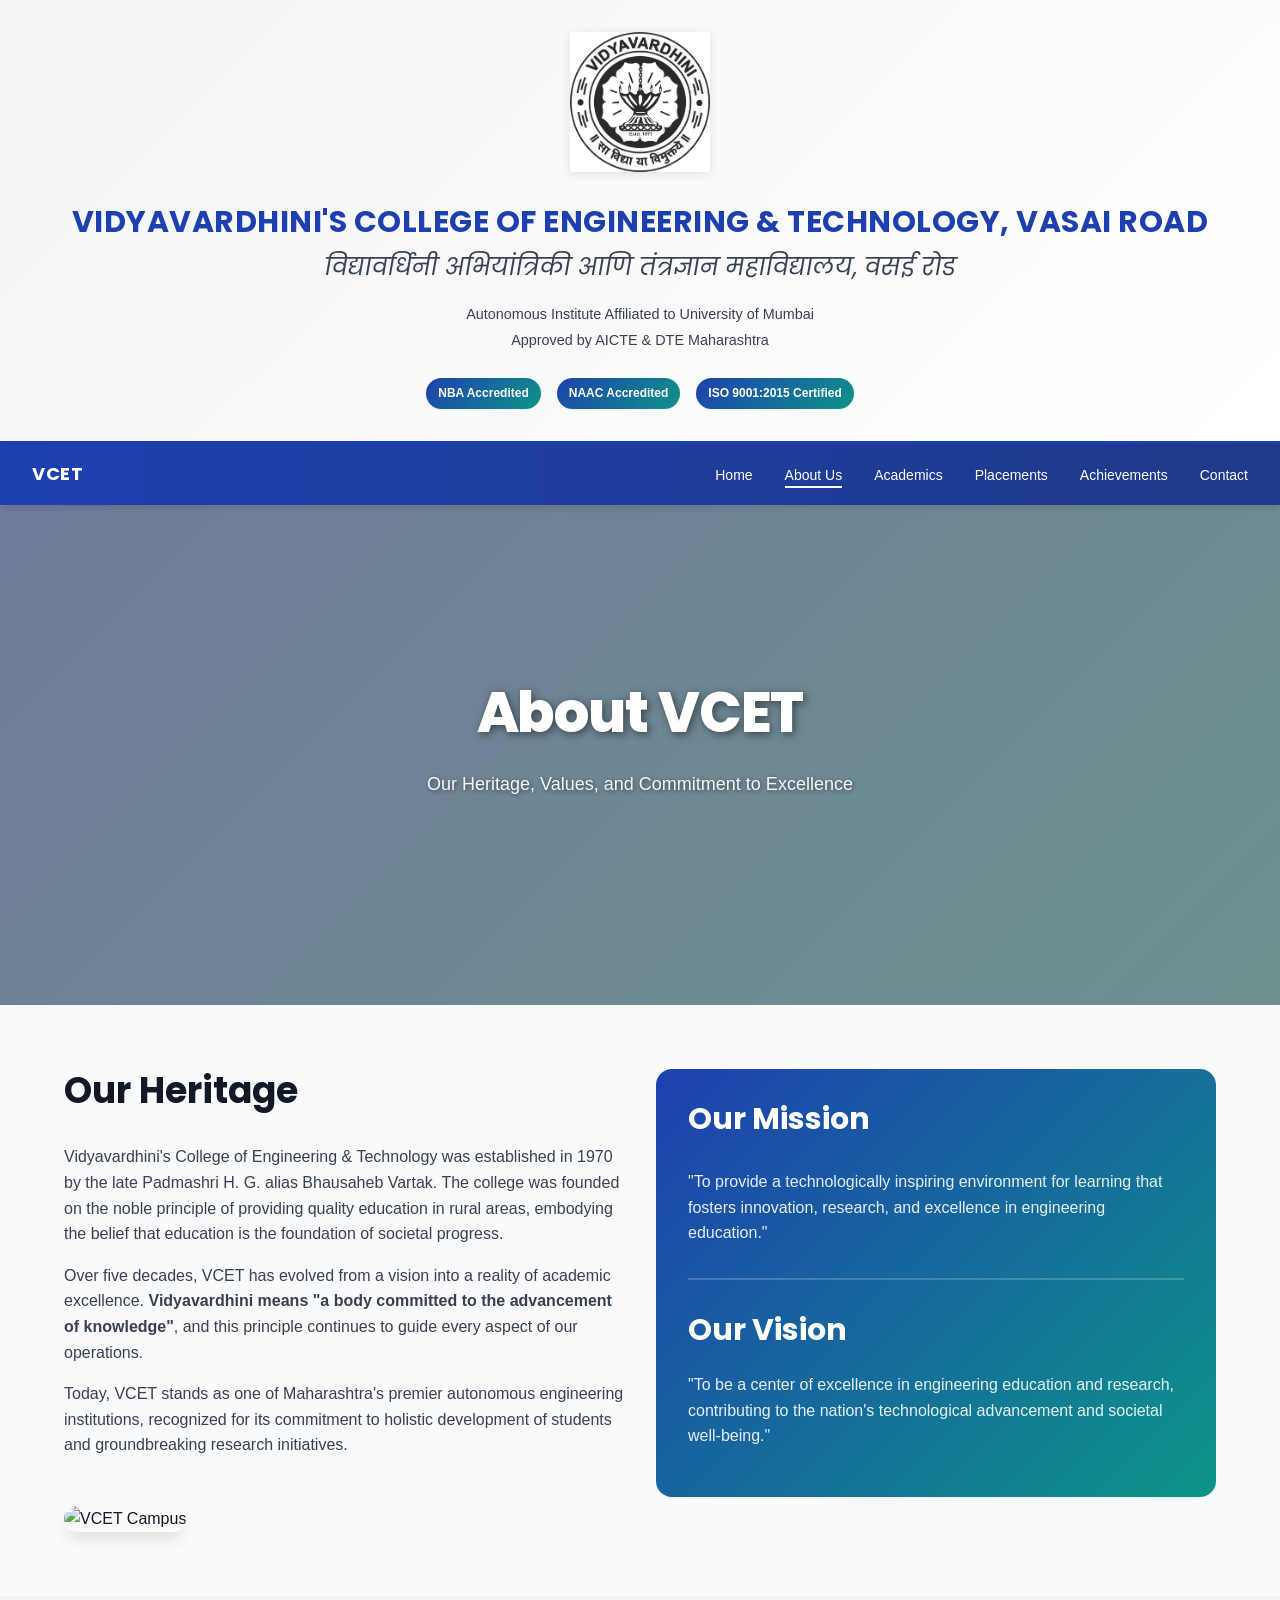
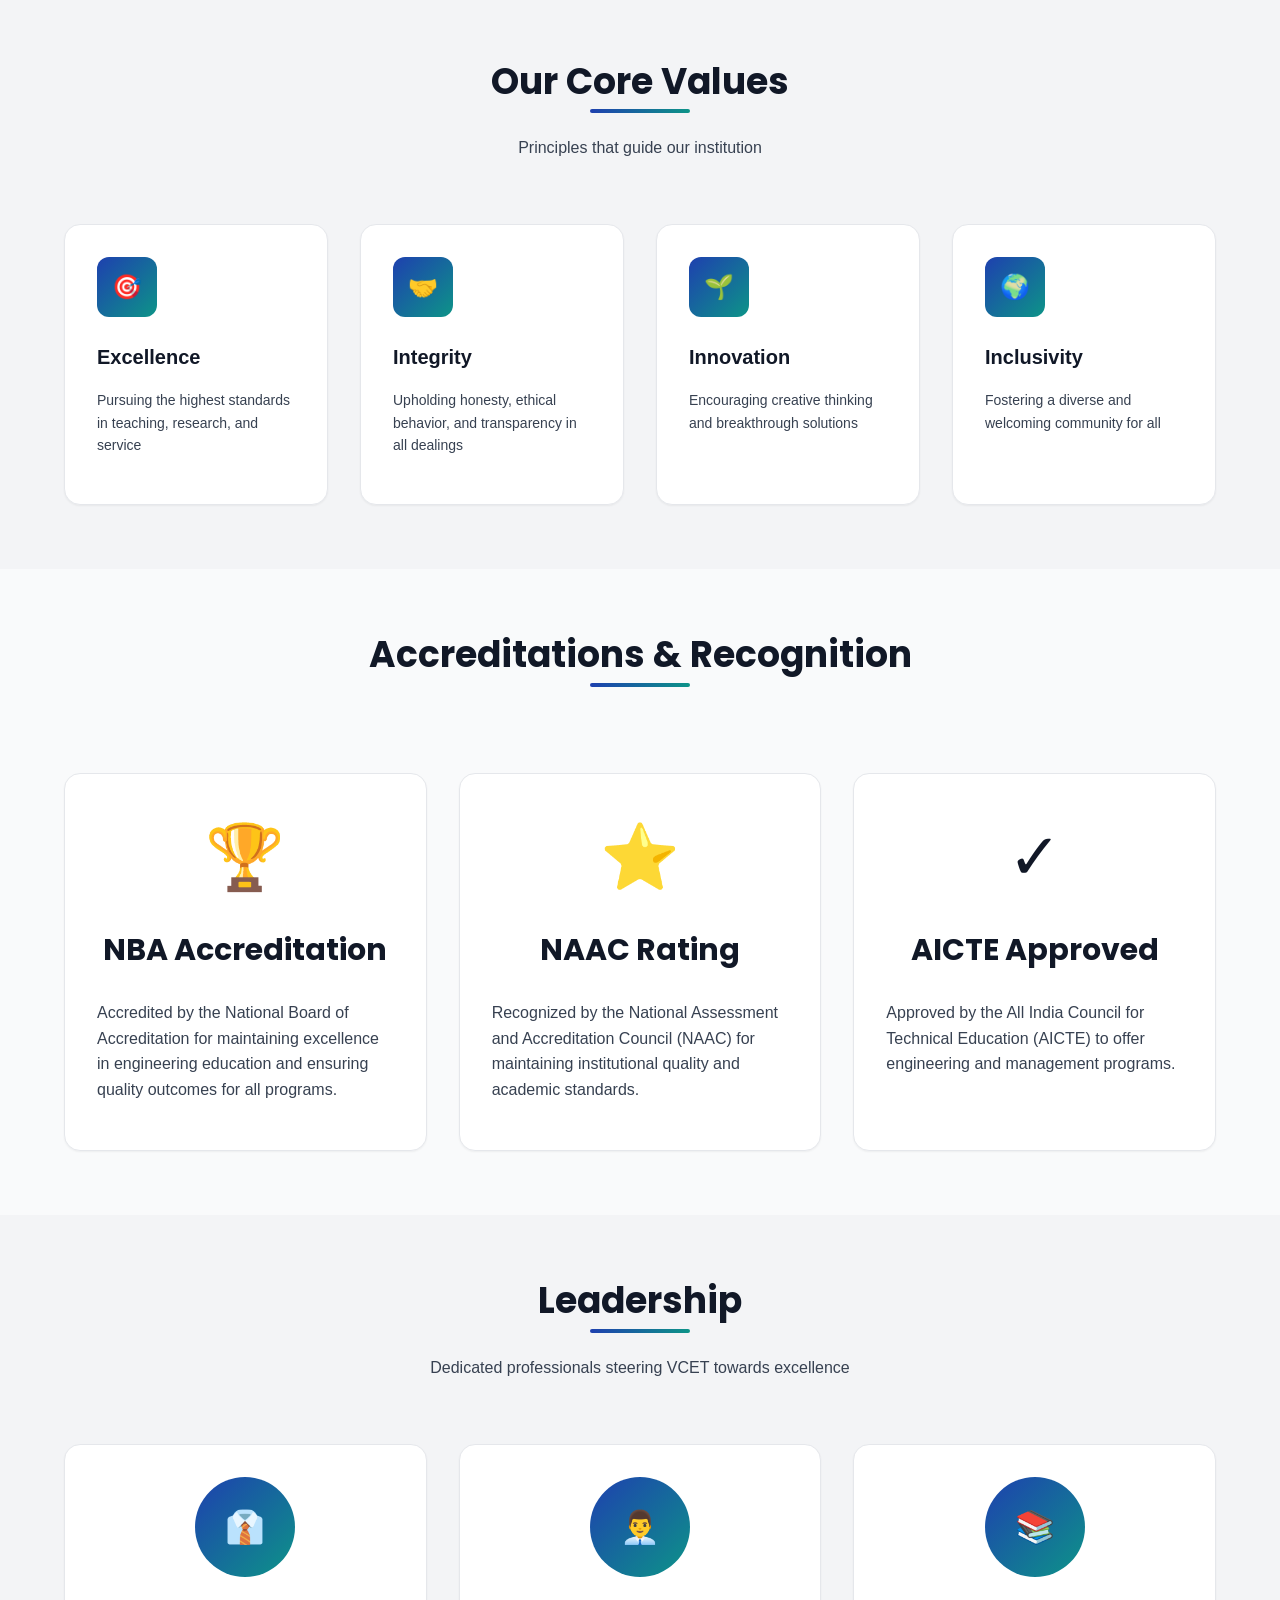
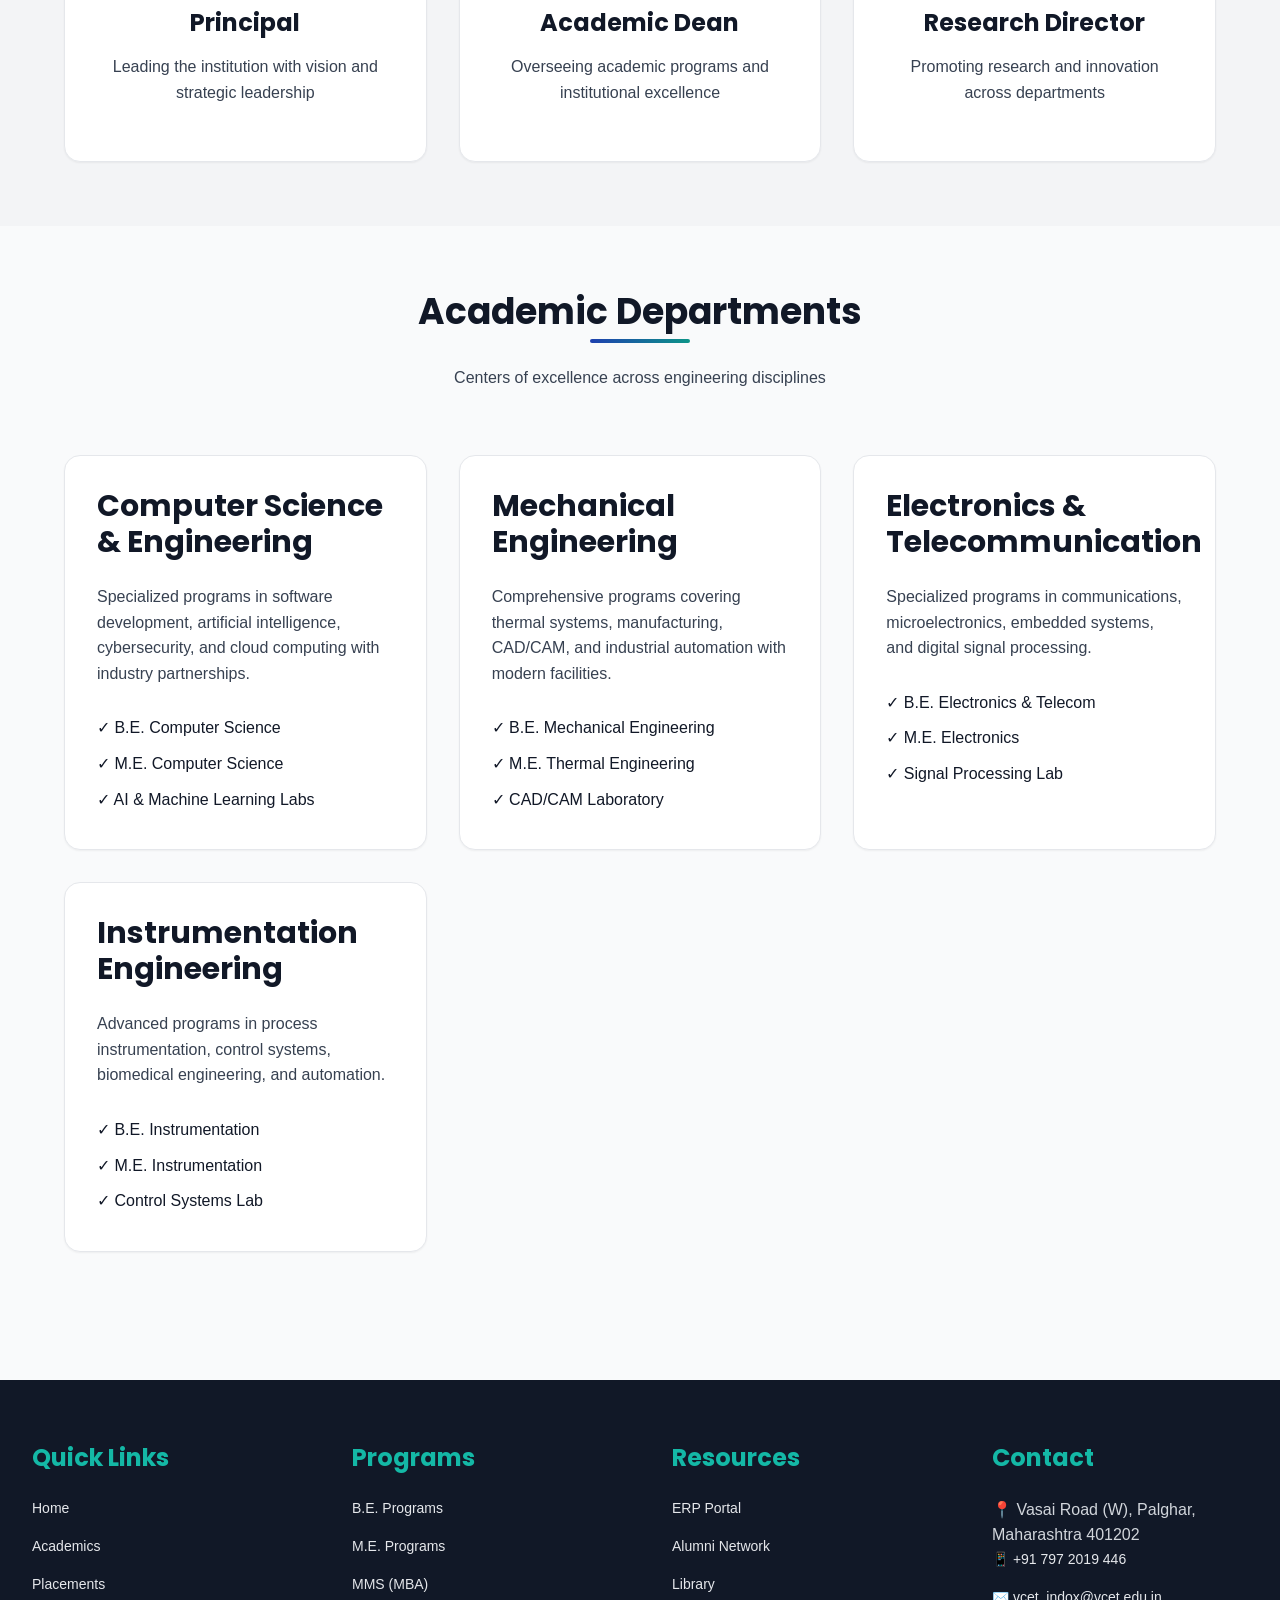
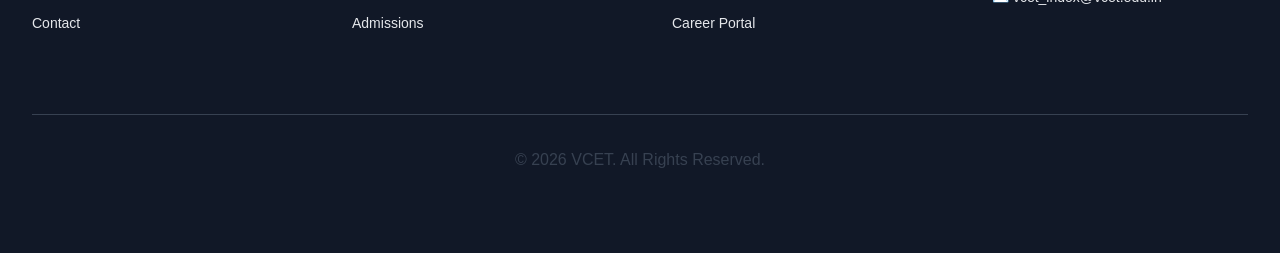
==== pages/about.html @ 7a89dedc "Home page" ====
<!DOCTYPE html>
<html lang="en">
<head>
  <meta charset="UTF-8">
  <meta name="viewport" content="width=device-width, initial-scale=1.0">
  <title>About VCET - History & Vision</title>
  <link rel="stylesheet" href="../assets/css/style.css">
  <link rel="preconnect" href="https://fonts.googleapis.com">
  <link rel="preconnect" href="https://fonts.gstatic.com" crossorigin>
  <link href="https://fonts.googleapis.com/css2?family=Poppins:wght@400;500;600;700&display=swap" rel="stylesheet">
</head>
<body>

  <!-- STATIC HEADER -->
  <header class="static-header">
    <div class="header-content">
      <div class="header-logo">
        <img src="../assets/images/vcet logo.png" alt="VCET Logo">
      </div>
      <div class="header-info">
        <h1>VIDYAVARDHINI'S COLLEGE OF ENGINEERING & TECHNOLOGY, VASAI ROAD</h1>
        <p class="subtitle">विद्यावर्धिनी अभियांत्रिकी आणि तंत्रज्ञान महाविद्यालय, वसई रोड</p>
        <div class="details">
          <p style="margin: 0; font-size: 0.9rem;">Autonomous Institute Affiliated to University of Mumbai</p>
          <p style="margin: 0; font-size: 0.9rem;">Approved by AICTE & DTE Maharashtra</p>
        </div>
        <div class="header-badges">
          <div class="badge">NBA Accredited</div>
          <div class="badge">NAAC Accredited</div>
          <div class="badge">ISO 9001:2015 Certified</div>
        </div>
      </div>
    </div>
  </header>

  <!-- NAVIGATION -->
  <nav>
    <div class="navbar">
      <div class="nav-brand">
        <a href="../index.html"><span>VCET</span></a>
      </div>
      <ul class="nav-menu">
        <li><a href="../index.html" class="nav-link">Home</a></li>
        <li><a href="about.html" class="nav-link active">About Us</a></li>
        <li><a href="academics.html" class="nav-link">Academics</a></li>
        <li><a href="placements.html" class="nav-link">Placements</a></li>
        <li><a href="../index.html#achievements" class="nav-link">Achievements</a></li>
        <li><a href="contact.html" class="nav-link">Contact</a></li>
      </ul>
      <button class="nav-toggle">☰</button>
    </div>
  </nav>

  <!-- HERO SECTION -->
  <section class="hero">
    <div class="hero-content">
      <h1>About VCET</h1>
      <p>Our Heritage, Values, and Commitment to Excellence</p>
    </div>
  </section>

  <!-- MAIN CONTENT -->
  <section id="about">
    <div class="container">
      <div class="grid grid-2">
        <div>
          <h2>Our Heritage</h2>
          <p>Vidyavardhini's College of Engineering & Technology was established in 1970 by the late Padmashri H. G. alias Bhausaheb Vartak. The college was founded on the noble principle of providing quality education in rural areas, embodying the belief that education is the foundation of societal progress.</p>
          <p>Over five decades, VCET has evolved from a vision into a reality of academic excellence. <strong>Vidyavardhini means "a body committed to the advancement of knowledge"</strong>, and this principle continues to guide every aspect of our operations.</p>
          <p>Today, VCET stands as one of Maharashtra's premier autonomous engineering institutions, recognized for its commitment to holistic development of students and groundbreaking research initiatives.</p>
          <img src="../assets/images/vcet image.png" alt="VCET Campus" style="width: 100%; border-radius: var(--radius-xl); margin-top: var(--spacing-lg); box-shadow: var(--shadow-lg);">
        </div>
        <div>
          <div class="card" style="background: linear-gradient(135deg, var(--primary) 0%, var(--secondary) 100%); color: white; border: none;">
            <h3 style="color: white; margin-bottom: var(--spacing-lg);">Our Mission</h3>
            <p style="color: rgba(255,255,255,0.9); margin-bottom: var(--spacing-lg);">"To provide a technologically inspiring environment for learning that fosters innovation, research, and excellence in engineering education."</p>
            <hr style="border: 1px solid rgba(255,255,255,0.2); margin: var(--spacing-lg) 0;">
            <h3 style="color: white; margin-top: var(--spacing-lg); margin-bottom: var(--spacing-md);">Our Vision</h3>
            <p style="color: rgba(255,255,255,0.9);">"To be a center of excellence in engineering education and research, contributing to the nation's technological advancement and societal well-being."</p>
          </div>
        </div>
      </div>
    </div>
  </section>

  <!-- VALUES SECTION -->
  <section style="background: var(--neutral-100);">
    <div class="container">
      <div class="section-title">
        <h2>Our Core Values</h2>
        <p>Principles that guide our institution</p>
      </div>
      <div class="grid grid-4">
        <div class="card">
          <div class="card-icon">🎯</div>
          <div class="card-title">Excellence</div>
          <p class="card-text">Pursuing the highest standards in teaching, research, and service</p>
        </div>
        <div class="card">
          <div class="card-icon">🤝</div>
          <div class="card-title">Integrity</div>
          <p class="card-text">Upholding honesty, ethical behavior, and transparency in all dealings</p>
        </div>
        <div class="card">
          <div class="card-icon">🌱</div>
          <div class="card-title">Innovation</div>
          <p class="card-text">Encouraging creative thinking and breakthrough solutions</p>
        </div>
        <div class="card">
          <div class="card-icon">🌍</div>
          <div class="card-title">Inclusivity</div>
          <p class="card-text">Fostering a diverse and welcoming community for all</p>
        </div>
      </div>
    </div>
  </section>

  <!-- ACCREDITATIONS -->
  <section>
    <div class="container">
      <div class="section-title">
        <h2>Accreditations & Recognition</h2>
      </div>
      <div class="grid grid-3">
        <div class="card">
          <div style="text-align: center; margin-bottom: var(--spacing-lg);">
            <div style="font-size: 4rem; margin-bottom: var(--spacing-md);">🏆</div>
            <h3>NBA Accreditation</h3>
          </div>
          <p>Accredited by the National Board of Accreditation for maintaining excellence in engineering education and ensuring quality outcomes for all programs.</p>
        </div>
        <div class="card">
          <div style="text-align: center; margin-bottom: var(--spacing-lg);">
            <div style="font-size: 4rem; margin-bottom: var(--spacing-md);">⭐</div>
            <h3>NAAC Rating</h3>
          </div>
          <p>Recognized by the National Assessment and Accreditation Council (NAAC) for maintaining institutional quality and academic standards.</p>
        </div>
        <div class="card">
          <div style="text-align: center; margin-bottom: var(--spacing-lg);">
            <div style="font-size: 4rem; margin-bottom: var(--spacing-md);">✓</div>
            <h3>AICTE Approved</h3>
          </div>
          <p>Approved by the All India Council for Technical Education (AICTE) to offer engineering and management programs.</p>
        </div>
      </div>
    </div>
  </section>

  <!-- ADMINISTRATIONS -->
  <section style="background: var(--neutral-100);">
    <div class="container">
      <div class="section-title">
        <h2>Leadership</h2>
        <p>Dedicated professionals steering VCET towards excellence</p>
      </div>
      <div class="grid grid-3">
        <div class="card" style="text-align: center;">
          <div style="width: 100px; height: 100px; background: linear-gradient(135deg, var(--primary), var(--secondary)); border-radius: 50%; margin: 0 auto var(--spacing-lg); display: flex; align-items: center; justify-content: center; color: white; font-size: 2rem;">👔</div>
          <h4>Principal</h4>
          <p style="margin-bottom: var(--spacing-md);">Leading the institution with vision and strategic leadership</p>
        </div>
        <div class="card" style="text-align: center;">
          <div style="width: 100px; height: 100px; background: linear-gradient(135deg, var(--primary), var(--secondary)); border-radius: 50%; margin: 0 auto var(--spacing-lg); display: flex; align-items: center; justify-content: center; color: white; font-size: 2rem;">👨‍💼</div>
          <h4>Academic Dean</h4>
          <p style="margin-bottom: var(--spacing-md);">Overseeing academic programs and institutional excellence</p>
        </div>
        <div class="card" style="text-align: center;">
          <div style="width: 100px; height: 100px; background: linear-gradient(135deg, var(--primary), var(--secondary)); border-radius: 50%; margin: 0 auto var(--spacing-lg); display: flex; align-items: center; justify-content: center; color: white; font-size: 2rem;">📚</div>
          <h4>Research Director</h4>
          <p style="margin-bottom: var(--spacing-md);">Promoting research and innovation across departments</p>
        </div>
      </div>
    </div>
  </section>

  <!-- DEPARTMENTS -->
  <section>
    <div class="container">
      <div class="section-title">
        <h2>Academic Departments</h2>
        <p>Centers of excellence across engineering disciplines</p>
      </div>
      <div class="grid grid-2">
        <div class="card">
          <h3>Computer Science & Engineering</h3>
          <p style="margin-bottom: var(--spacing-md);">Specialized programs in software development, artificial intelligence, cybersecurity, and cloud computing with industry partnerships.</p>
          <ul style="list-style: none; padding-left: 0;">
            <li style="padding: 5px 0;">✓ B.E. Computer Science</li>
            <li style="padding: 5px 0;">✓ M.E. Computer Science</li>
            <li style="padding: 5px 0;">✓ AI & Machine Learning Labs</li>
          </ul>
        </div>
        <div class="card">
          <h3>Mechanical Engineering</h3>
          <p style="margin-bottom: var(--spacing-md);">Comprehensive programs covering thermal systems, manufacturing, CAD/CAM, and industrial automation with modern facilities.</p>
          <ul style="list-style: none; padding-left: 0;">
            <li style="padding: 5px 0;">✓ B.E. Mechanical Engineering</li>
            <li style="padding: 5px 0;">✓ M.E. Thermal Engineering</li>
            <li style="padding: 5px 0;">✓ CAD/CAM Laboratory</li>
          </ul>
        </div>
        <div class="card">
          <h3>Electronics & Telecommunication</h3>
          <p style="margin-bottom: var(--spacing-md);">Specialized programs in communications, microelectronics, embedded systems, and digital signal processing.</p>
          <ul style="list-style: none; padding-left: 0;">
            <li style="padding: 5px 0;">✓ B.E. Electronics & Telecom</li>
            <li style="padding: 5px 0;">✓ M.E. Electronics</li>
            <li style="padding: 5px 0;">✓ Signal Processing Lab</li>
          </ul>
        </div>
        <div class="card">
          <h3>Instrumentation Engineering</h3>
          <p style="margin-bottom: var(--spacing-md);">Advanced programs in process instrumentation, control systems, biomedical engineering, and automation.</p>
          <ul style="list-style: none; padding-left: 0;">
            <li style="padding: 5px 0;">✓ B.E. Instrumentation</li>
            <li style="padding: 5px 0;">✓ M.E. Instrumentation</li>
            <li style="padding: 5px 0;">✓ Control Systems Lab</li>
          </ul>
        </div>
      </div>
    </div>
  </section>

  <!-- FOOTER -->
  <footer>
    <div class="footer-content">
      <div class="footer-section">
        <h4>Quick Links</h4>
        <ul>
          <li><a href="../index.html">Home</a></li>
          <li><a href="academics.html">Academics</a></li>
          <li><a href="placements.html">Placements</a></li>
          <li><a href="contact.html">Contact</a></li>
        </ul>
      </div>
      <div class="footer-section">
        <h4>Programs</h4>
        <ul>
          <li><a href="#">B.E. Programs</a></li>
          <li><a href="#">M.E. Programs</a></li>
          <li><a href="#">MMS (MBA)</a></li>
          <li><a href="#">Admissions</a></li>
        </ul>
      </div>
      <div class="footer-section">
        <h4>Resources</h4>
        <ul>
          <li><a href="#">ERP Portal</a></li>
          <li><a href="#">Alumni Network</a></li>
          <li><a href="#">Library</a></li>
          <li><a href="#">Career Portal</a></li>
        </ul>
      </div>
      <div class="footer-section">
        <h4>Contact</h4>
        <ul>
          <li style="color: var(--neutral-300);">📍 Vasai Road (W), Palghar, Maharashtra 401202</li>
          <li><a href="tel:+917972019446">📱 +91 797 2019 446</a></li>
          <li><a href="mailto:vcet_indox@vcet.edu.in">✉️ vcet_indox@vcet.edu.in</a></li>
        </ul>
      </div>
    </div>
    <div class="footer-bottom">
      <p>&copy; 2026 VCET. All Rights Reserved.</p>
    </div>
  </footer>

  <script src="../assets/js/script.js"></script>
</body>
</html>
---- assets/css/style.css ----
/* ============================================
   MODERN PROFESSIONAL COLLEGE WEBSITE
   Design System & Global Styles
   ============================================ */

:root {
  /* Primary Colors */
  --primary: #1e40af;
  --primary-light: #3b82f6;
  --primary-dark: #1e3a8a;
  
  /* Secondary Colors */
  --secondary: #0d9488;
  --secondary-light: #14b8a6;
  --secondary-dark: #0f766e;
  
  /* Neutral Colors */
  --neutral-50: #f9fafb;
  --neutral-100: #f3f4f6;
  --neutral-200: #e5e7eb;
  --neutral-300: #d1d5db;
  --neutral-500: #6b7280;
  --neutral-700: #374151;
  --neutral-900: #111827;
  
  /* Accent Colors */
  --accent-purple: #a855f7;
  --accent-orange: #f97316;
  
  /* Spacing */
  --spacing-xs: 0.5rem;
  --spacing-sm: 1rem;
  --spacing-md: 1.5rem;
  --spacing-lg: 2rem;
  --spacing-xl: 3rem;
  --spacing-2xl: 4rem;
  
  /* Typography */
  --font-primary: 'Segoe UI', Tahoma, Geneva, Verdana, sans-serif;
  --font-display: 'Poppins', sans-serif;
  --font-mono: 'Courier New', monospace;
  
  /* Font Sizes */
  --text-xs: 0.75rem;
  --text-sm: 0.875rem;
  --text-base: 1rem;
  --text-lg: 1.125rem;
  --text-xl: 1.25rem;
  --text-2xl: 1.5rem;
  --text-3xl: 1.875rem;
  --text-4xl: 2.25rem;
  --text-5xl: 3rem;
  
  /* Border Radius */
  --radius-sm: 0.375rem;
  --radius-md: 0.5rem;
  --radius-lg: 0.75rem;
  --radius-xl: 1rem;
  --radius-2xl: 1.5rem;
  
  /* Shadows */
  --shadow-sm: 0 1px 2px 0 rgba(0, 0, 0, 0.05);
  --shadow-md: 0 4px 6px -1px rgba(0, 0, 0, 0.1);
  --shadow-lg: 0 10px 15px -3px rgba(0, 0, 0, 0.1);
  --shadow-xl: 0 20px 25px -5px rgba(0, 0, 0, 0.1);
  --shadow-2xl: 0 25px 50px -12px rgba(0, 0, 0, 0.25);
  
  /* Transitions */
  --transition-fast: 150ms ease-in-out;
  --transition-base: 250ms ease-in-out;
  --transition-slow: 350ms ease-in-out;
  
  /* Z-index */
  --z-dropdown: 1000;
  --z-sticky: 1010;
  --z-fixed: 1020;
  --z-modal-backdrop: 1030;
  --z-modal: 1040;
}

/* ============================================
   BASE STYLES
   ============================================ */

*,
*::before,
*::after {
  margin: 0;
  padding: 0;
  box-sizing: border-box;
}

html {
  scroll-behavior: smooth;
  font-size: 16px;
}

body {
  font-family: var(--font-primary);
  color: var(--neutral-900);
  background-color: var(--neutral-50);
  line-height: 1.6;
  overflow-x: hidden;
}

/* ============================================
   TYPOGRAPHY
   ============================================ */

h1, h2, h3, h4, h5, h6 {
  font-family: var(--font-display);
  font-weight: 700;
  line-height: 1.2;
  color: var(--neutral-900);
}

h1 {
  font-size: var(--text-5xl);
  letter-spacing: -0.02em;
  margin-bottom: var(--spacing-md);
}

h2 {
  font-size: var(--text-4xl);
  margin-bottom: var(--spacing-lg);
}

h3 {
  font-size: var(--text-3xl);
  margin-bottom: var(--spacing-md);
}

h4 {
  font-size: var(--text-2xl);
  margin-bottom: var(--spacing-sm);
}

p {
  font-size: var(--text-base);
  color: var(--neutral-700);
  margin-bottom: var(--spacing-sm);
}

a {
  color: var(--primary);
  text-decoration: none;
  transition: color var(--transition-fast);
}

a:hover {
  color: var(--primary-light);
}

/* ============================================
   BUTTONS
   ============================================ */

.btn {
  display: inline-flex;
  align-items: center;
  justify-content: center;
  gap: var(--spacing-xs);
  padding: var(--spacing-sm) var(--spacing-lg);
  font-size: var(--text-base);
  font-weight: 600;
  text-decoration: none;
  border: none;
  border-radius: var(--radius-lg);
  cursor: pointer;
  transition: all var(--transition-base);
  white-space: nowrap;
}

.btn-primary {
  background: linear-gradient(135deg, var(--primary) 0%, var(--secondary) 100%);
  color: white;
  box-shadow: var(--shadow-md);
}

.btn-primary:hover {
  background: linear-gradient(135deg, var(--primary-dark) 0%, var(--secondary-dark) 100%);
  transform: translateY(-2px);
  box-shadow: var(--shadow-lg);
}

.btn-secondary {
  background: var(--neutral-100);
  color: var(--primary);
  border: 2px solid var(--primary);
}

.btn-secondary:hover {
  background: var(--primary);
  color: white;
}

.btn-sm {
  padding: var(--spacing-xs) var(--spacing-md);
  font-size: var(--text-sm);
}

.btn-lg {
  padding: var(--spacing-md) var(--spacing-xl);
  font-size: var(--text-lg);
}

/* ============================================
   HEADER - STATIC
   ============================================ */

.static-header {
  background: linear-gradient(135deg, #f3f4f6 0%, #ffffff 100%);
  padding: var(--spacing-lg) var(--spacing-lg);
  border-bottom: 3px solid var(--primary);
  text-align: center;
}

.header-content {
  max-width: 1400px;
  margin: 0 auto;
  display: flex;
  align-items: center;
  justify-content: center;
  gap: var(--spacing-lg);
  flex-wrap: wrap;
}

.header-logo {
  display: flex;
  align-items: center;
  gap: var(--spacing-md);
}

.header-logo img {
  height: 140px;
  width: auto;
  filter: drop-shadow(0 2px 4px rgba(0,0,0,0.1));
}

.header-info {
  text-align: center;
}

.header-info h1 {
  font-size: var(--text-3xl);
  color: var(--primary);
  margin-bottom: var(--spacing-xs);
  letter-spacing: 0.5px;
}

.header-info .subtitle {
  font-size: var(--text-2xl);
  color: var(--neutral-700);
  font-style: italic;
  margin-bottom: var(--spacing-sm);
  font-family: var(--font-display);
}

.header-info .details {
  font-size: var(--text-sm);
  color: var(--neutral-600);
  line-height: 1.8;
}

.header-badges {
  display: flex;
  gap: var(--spacing-sm);
  justify-content: center;
  flex-wrap: wrap;
  margin-top: var(--spacing-md);
}

.badge {
  background: linear-gradient(135deg, var(--primary) 0%, var(--secondary) 100%);
  color: white;
  padding: 6px 12px;
  border-radius: 20px;
  font-size: var(--text-xs);
  font-weight: 600;
  box-shadow: var(--shadow-sm);
}

/* ============================================
   NAVIGATION
   ============================================ */

nav {
  background: linear-gradient(90deg, var(--primary) 0%, var(--primary-dark) 100%);
  box-shadow: var(--shadow-md);
  position: sticky;
  top: 0;
  z-index: var(--z-sticky);
}

.navbar {
  display: flex;
  align-items: center;
  justify-content: space-between;
  padding: var(--spacing-sm) var(--spacing-lg);
  max-width: 1400px;
  margin: 0 auto;
}

.nav-brand {
  display: flex;
  align-items: center;
  gap: var(--spacing-sm);
  font-size: var(--text-lg);
  font-weight: 700;
  color: white;
}

.nav-brand img {
  height: 35px;
  width: auto;
}

.nav-brand span {
  color: white;
  font-family: var(--font-display);
  letter-spacing: 0.5px;
}

.nav-menu {
  display: flex;
  align-items: center;
  gap: var(--spacing-lg);
  list-style: none;
}

.nav-link {
  color: white;
  font-weight: 500;
  transition: color var(--transition-fast);
  position: relative;
  font-size: var(--text-sm);
}

.nav-link::after {
  content: '';
  position: absolute;
  bottom: -5px;
  left: 0;
  width: 0;
  height: 2px;
  background: white;
  transition: width var(--transition-base);
}

.nav-link:hover::after,
.nav-link.active::after {
  width: 100%;
}

.nav-link:hover {
  color: var(--secondary-light);
}

/* Mobile Menu Toggle */
.nav-toggle {
  display: none;
  background: none;
  border: none;
  color: white;
  font-size: var(--text-2xl);
  cursor: pointer;
}

@media (max-width: 768px) {
  .nav-menu {
    display: none;
    position: absolute;
    top: 100%;
    left: 0;
    right: 0;
    flex-direction: column;
    gap: 0;
    background: linear-gradient(135deg, var(--primary) 0%, var(--primary-dark) 100%);
    padding: var(--spacing-lg);
    box-shadow: var(--shadow-lg);
  }

  .nav-menu.active {
    display: flex;
  }

  .nav-toggle {
    display: block;
  }

  .nav-link::after {
    display: none;
  }
  
  .header-content {
    flex-direction: column;
    gap: var(--spacing-md);
  }
  
  .header-info h1 {
    font-size: var(--text-2xl);
  }
  
  .header-info .subtitle {
    font-size: var(--text-lg);
  }
}

/* ============================================
   HERO SECTION
   ============================================ */

.hero {
  background: linear-gradient(135deg, rgba(30, 64, 175, 0.4) 0%, rgba(13, 148, 136, 0.4) 100%), url('../images/vcet image.png') center/cover no-repeat;
  color: white;
  padding: var(--spacing-2xl) var(--spacing-lg);
  min-height: 500px;
  display: flex;
  align-items: center;
  justify-content: center;
  text-align: center;
  position: relative;
  overflow: hidden;
}

.hero::before {
  content: '';
  position: absolute;
  top: 0;
  left: 0;
  right: 0;
  bottom: 0;
  background: rgba(0, 0, 0, 0.3);
  z-index: 0;
}

.hero::after {
  display: none;
}

.hero-content {
  position: relative;
  z-index: 1;
  max-width: 800px;
  margin: 0 auto;
}

.hero h1 {
  color: white;
  font-size: 3.5rem;
  margin-bottom: var(--spacing-md);
  animation: slideInDown 0.8s ease-out;
  font-weight: 800;
  text-shadow: 2px 2px 8px rgba(0, 0, 0, 0.5);
}

.hero p {
  color: rgba(255, 255, 255, 0.95);
  font-size: var(--text-lg);
  margin-bottom: var(--spacing-lg);
  animation: slideInUp 0.8s ease-out 0.2s backwards;
  text-shadow: 1px 1px 4px rgba(0, 0, 0, 0.5);
}

.hero-buttons {
  display: flex;
  gap: var(--spacing-md);
  justify-content: center;
  flex-wrap: wrap;
  animation: slideInUp 0.8s ease-out 0.4s backwards;
}

.hero .btn-primary {
  background: white;
  color: var(--primary);
  box-shadow: var(--shadow-lg);
}

.hero .btn-primary:hover {
  background: var(--neutral-100);
  transform: translateY(-3px);
}

/* ============================================
   SECTIONS
   ============================================ */

section {
  padding: var(--spacing-2xl) var(--spacing-lg);
  width: 100%;
}

.container {
  max-width: 1400px;
  margin: 0 auto;
  padding: 0 var(--spacing-lg);
}

.section-title {
  text-align: center;
  margin-bottom: var(--spacing-2xl);
}

.section-title h2 {
  position: relative;
  display: inline-block;
}

.section-title h2::after {
  content: '';
  position: absolute;
  bottom: -10px;
  left: 50%;
  transform: translateX(-50%);
  width: 100px;
  height: 4px;
  background: linear-gradient(90deg, var(--primary), var(--secondary));
  border-radius: var(--radius-md);
}

/* ============================================
   CARDS
   ============================================ */

.card {
  background: white;
  border-radius: var(--radius-xl);
  padding: var(--spacing-lg);
  box-shadow: var(--shadow-sm);
  transition: all var(--transition-base);
  border: 1px solid var(--neutral-200);
}

.card:hover {
  transform: translateY(-5px);
  box-shadow: var(--shadow-lg);
}

.card-icon {
  width: 60px;
  height: 60px;
  background: linear-gradient(135deg, var(--primary), var(--secondary));
  border-radius: var(--radius-lg);
  display: flex;
  align-items: center;
  justify-content: center;
  color: white;
  font-size: var(--text-2xl);
  margin-bottom: var(--spacing-md);
}

.card-title {
  font-size: var(--text-xl);
  font-weight: 700;
  margin-bottom: var(--spacing-sm);
}

.card-text {
  color: var(--neutral-700);
  font-size: var(--text-sm);
  line-height: 1.6;
}

/* ============================================
   GRID LAYOUTS
   ============================================ */

.grid {
  display: grid;
  gap: var(--spacing-lg);
}

.grid-2 {
  grid-template-columns: repeat(auto-fit, minmax(300px, 1fr));
}

.grid-3 {
  grid-template-columns: repeat(auto-fit, minmax(280px, 1fr));
}

.grid-4 {
  grid-template-columns: repeat(auto-fit, minmax(250px, 1fr));
}

@media (max-width: 768px) {
  .grid-2,
  .grid-3,
  .grid-4 {
    grid-template-columns: 1fr;
  }
}

/* ============================================
   STAT COUNTERS
   ============================================ */

.stat {
  text-align: center;
  padding: var(--spacing-lg);
}

.stat-number {
  font-size: var(--text-5xl);
  font-weight: 700;
  background: linear-gradient(135deg, var(--primary), var(--secondary));
  -webkit-background-clip: text;
  -webkit-text-fill-color: transparent;
  margin-bottom: var(--spacing-xs);
  font-family: var(--font-display);
}

.stat-label {
  color: var(--neutral-700);
  font-weight: 600;
  font-size: var(--text-sm);
}

/* ============================================
   FOOTER
   ============================================ */

footer {
  background: var(--neutral-900);
  color: white;
  padding: var(--spacing-2xl) var(--spacing-lg);
  margin-top: var(--spacing-2xl);
}

.footer-content {
  max-width: 1400px;
  margin: 0 auto;
  display: grid;
  grid-template-columns: repeat(auto-fit, minmax(250px, 1fr));
  gap: var(--spacing-2xl);
  margin-bottom: var(--spacing-2xl);
}

.footer-section h4 {
  color: var(--secondary-light);
  margin-bottom: var(--spacing-md);
}

.footer-section ul {
  list-style: none;
}

.footer-section a {
  color: var(--neutral-200);
  font-size: var(--text-sm);
  margin-bottom: var(--spacing-sm);
  display: block;
  transition: color var(--transition-fast);
}

.footer-section a:hover {
  color: var(--secondary-light);
}

.footer-bottom {
  border-top: 1px solid var(--neutral-700);
  padding-top: var(--spacing-lg);
  text-align: center;
  color: var(--neutral-400);
}

/* ============================================
   ANIMATIONS
   ============================================ */

@keyframes slideInDown {
  from {
    opacity: 0;
    transform: translateY(-30px);
  }
  to {
    opacity: 1;
    transform: translateY(0);
  }
}

@keyframes slideInUp {
  from {
    opacity: 0;
    transform: translateY(30px);
  }
  to {
    opacity: 1;
    transform: translateY(0);
  }
}

@keyframes fadeIn {
  from {
    opacity: 0;
  }
  to {
    opacity: 1;
  }
}

@keyframes scaleIn {
  from {
    opacity: 0;
    transform: scale(0.95);
  }
  to {
    opacity: 1;
    transform: scale(1);
  }
}

/* ============================================
   UTILITIES
   ============================================ */

.container {
  max-width: 1400px;
  margin: 0 auto;
  padding: 0 var(--spacing-lg);
}

.text-center {
  text-align: center;
}

.text-primary {
  color: var(--primary);
}

.text-secondary {
  color: var(--secondary);
}

.mt-lg {
  margin-top: var(--spacing-lg);
}

.mb-lg {
  margin-bottom: var(--spacing-lg);
}

.py-lg {
  padding: var(--spacing-lg) 0;
}

.opacity-75 {
  opacity: 0.75;
}

.opacity-50 {
  opacity: 0.5;
}

/* ============================================
   RESPONSIVE
   ============================================ */

@media (max-width: 768px) {
  h1 {
    font-size: var(--text-4xl);
  }

  h2 {
    font-size: var(--text-3xl);
  }

  h3 {
    font-size: var(--text-2xl);
  }

  section {
    padding: var(--spacing-xl) var(--spacing-md);
  }

  .hero {
    padding: var(--spacing-xl) var(--spacing-md);
  }

  .hero h1 {
    font-size: var(--text-3xl);
  }

  .hero p {
    font-size: var(--text-base);
  }

  .btn {
    padding: var(--spacing-xs) var(--spacing-md);
    font-size: var(--text-sm);
  }

  .stat-number {
    font-size: var(--text-3xl);
  }
}
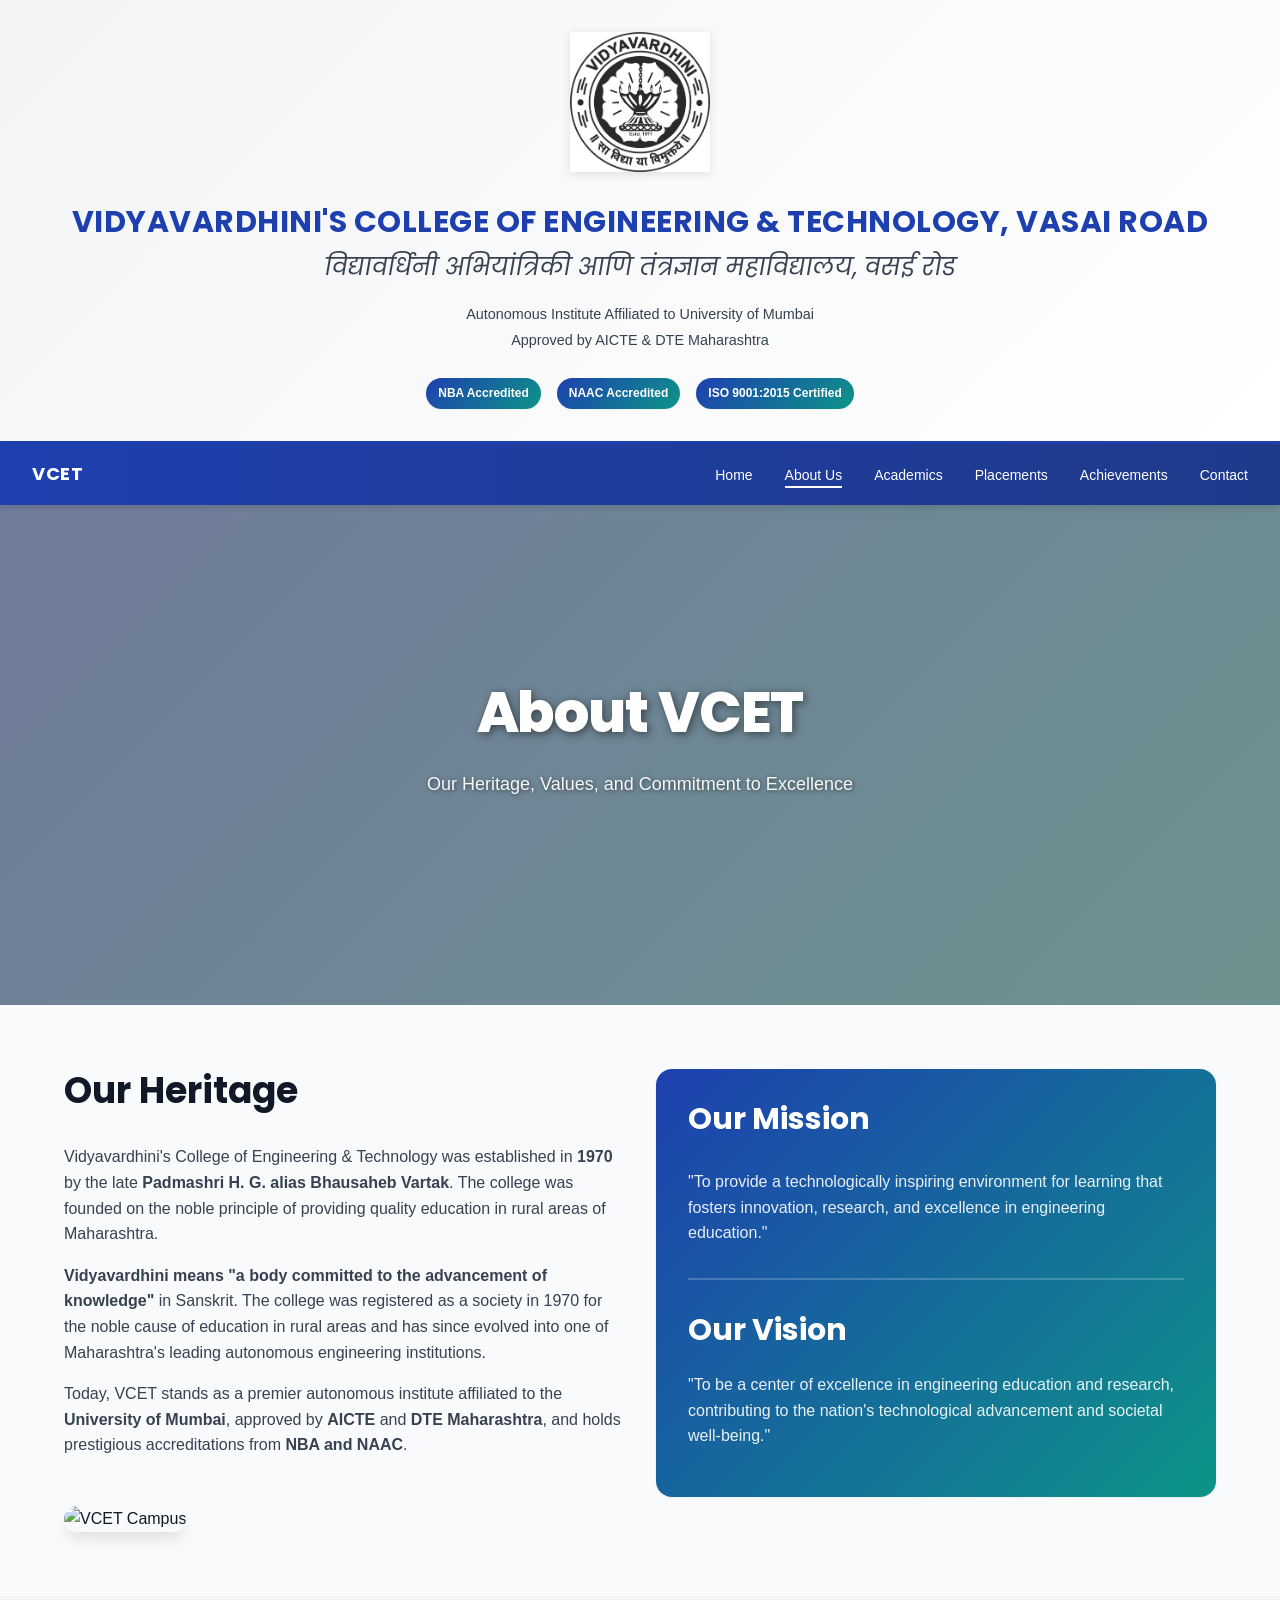
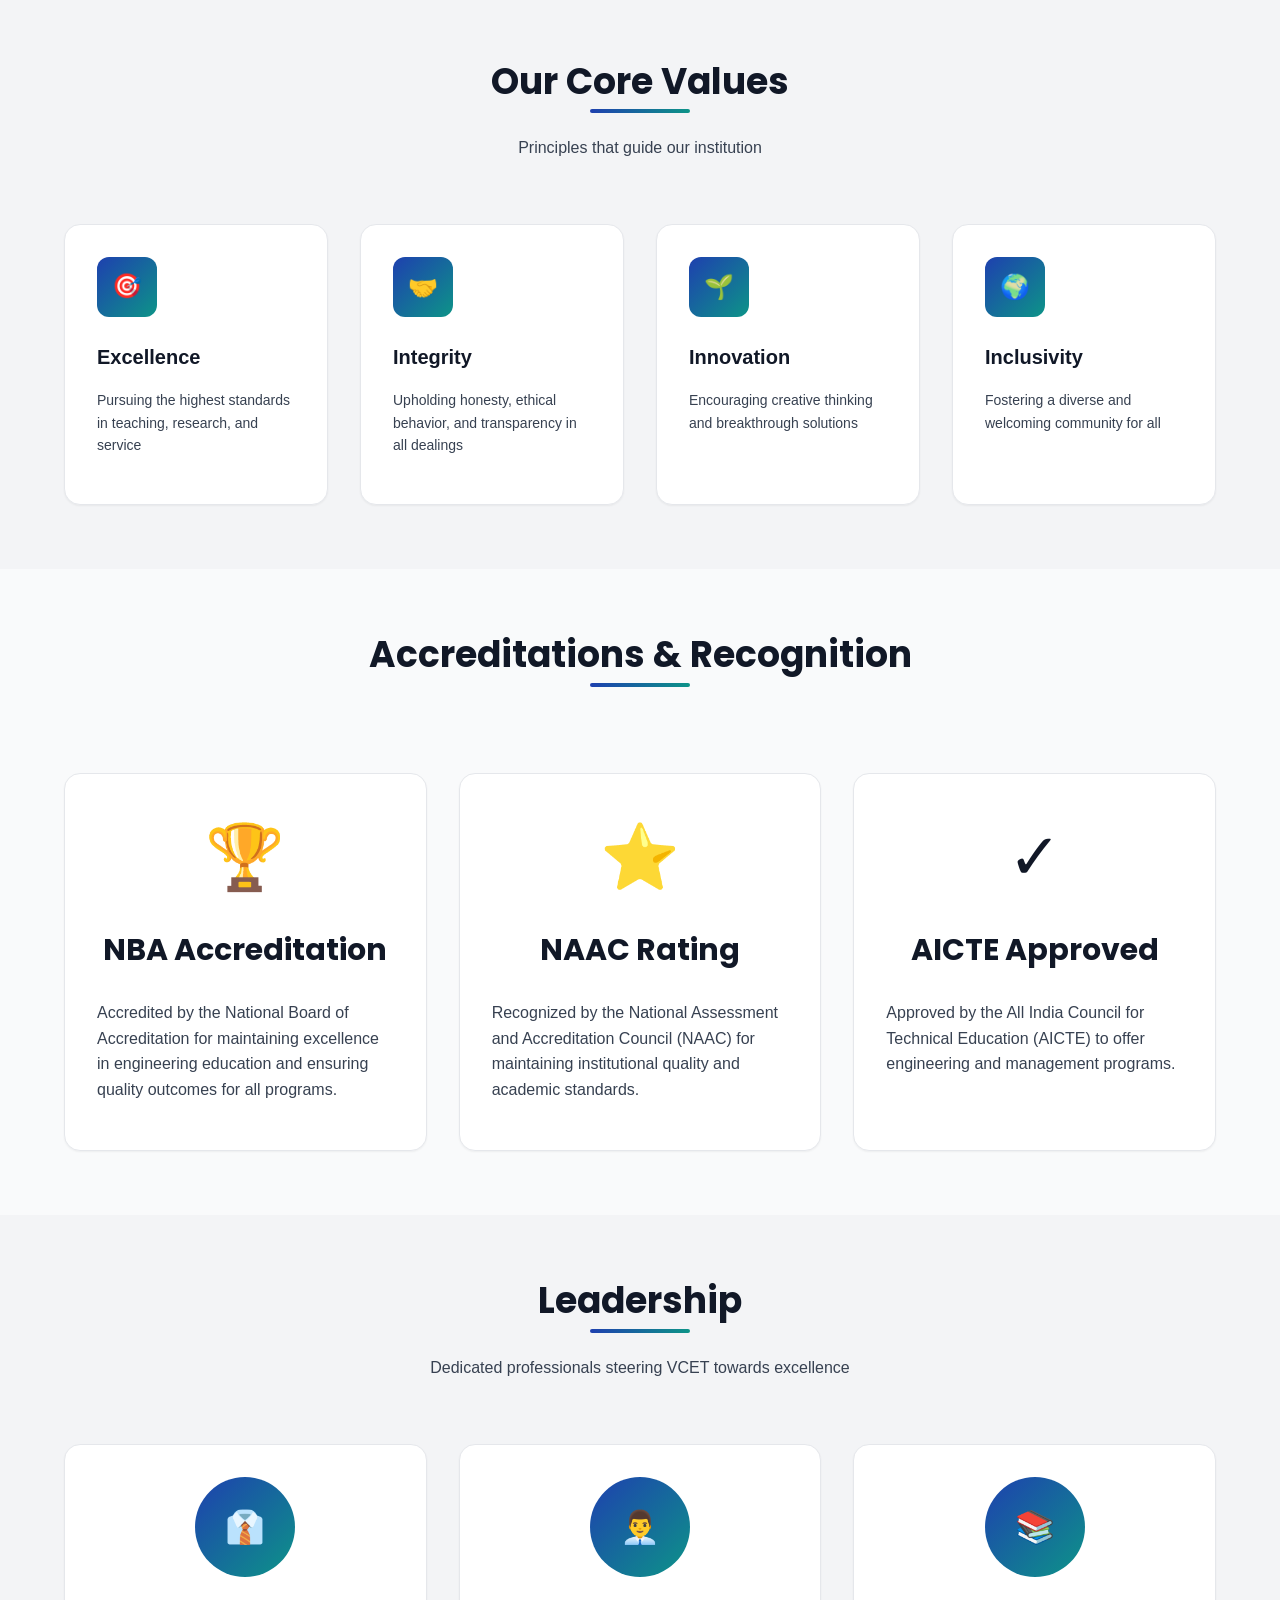
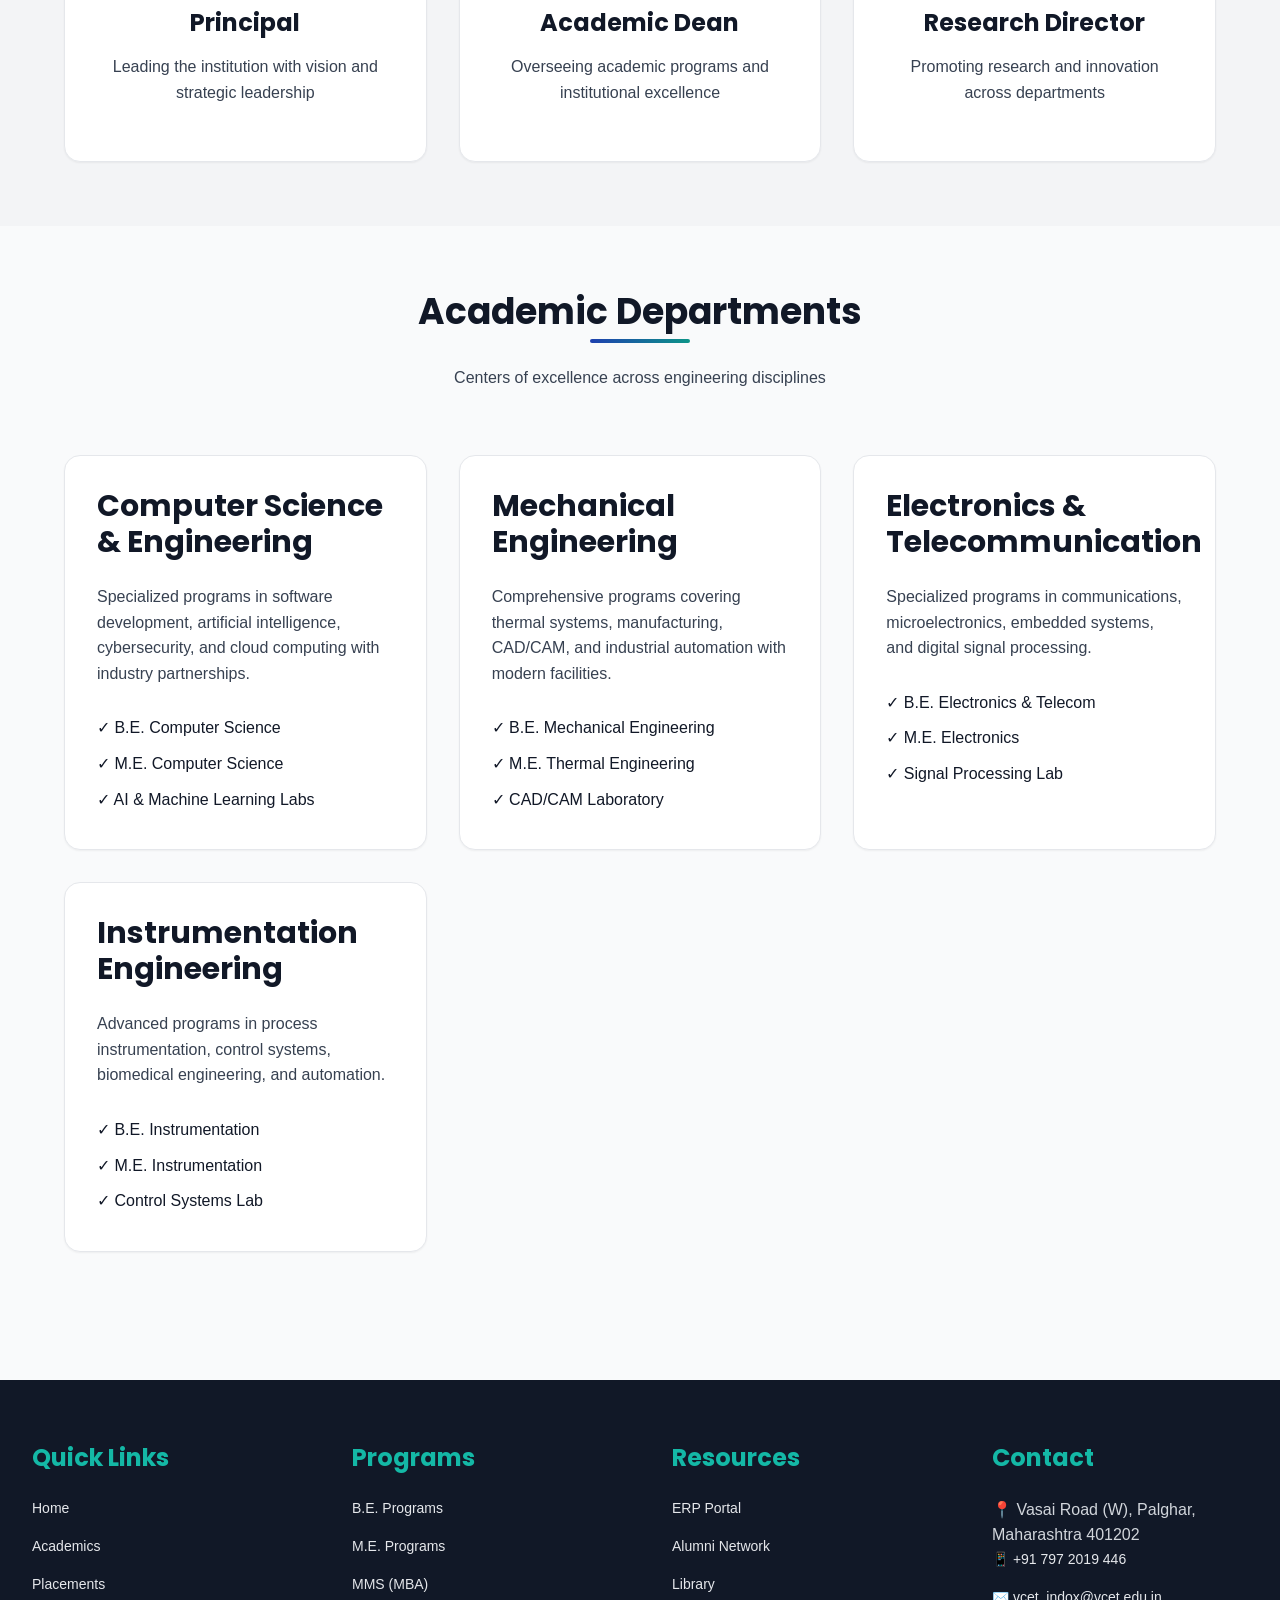
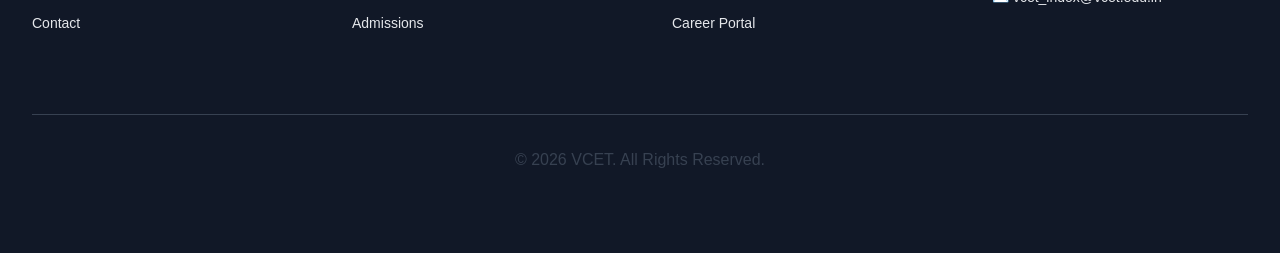
==== commit d37f1a08: "Updated college information with accurate VCET data - About page, Contact details, Achievements, and" ====
--- a/pages/about.html
+++ b/pages/about.html
@@ -65,9 +65,9 @@
       <div class="grid grid-2">
         <div>
           <h2>Our Heritage</h2>
-          <p>Vidyavardhini's College of Engineering & Technology was established in 1970 by the late Padmashri H. G. alias Bhausaheb Vartak. The college was founded on the noble principle of providing quality education in rural areas, embodying the belief that education is the foundation of societal progress.</p>
-          <p>Over five decades, VCET has evolved from a vision into a reality of academic excellence. <strong>Vidyavardhini means "a body committed to the advancement of knowledge"</strong>, and this principle continues to guide every aspect of our operations.</p>
-          <p>Today, VCET stands as one of Maharashtra's premier autonomous engineering institutions, recognized for its commitment to holistic development of students and groundbreaking research initiatives.</p>
+          <p>Vidyavardhini's College of Engineering & Technology was established in <strong>1970</strong> by the late <strong>Padmashri H. G. alias Bhausaheb Vartak</strong>. The college was founded on the noble principle of providing quality education in rural areas of Maharashtra.</p>
+          <p><strong>Vidyavardhini means "a body committed to the advancement of knowledge"</strong> in Sanskrit. The college was registered as a society in 1970 for the noble cause of education in rural areas and has since evolved into one of Maharashtra's leading autonomous engineering institutions.</p>
+          <p>Today, VCET stands as a premier autonomous institute affiliated to the <strong>University of Mumbai</strong>, approved by <strong>AICTE</strong> and <strong>DTE Maharashtra</strong>, and holds prestigious accreditations from <strong>NBA and NAAC</strong>.</p>
           <img src="../assets/images/vcet image.png" alt="VCET Campus" style="width: 100%; border-radius: var(--radius-xl); margin-top: var(--spacing-lg); box-shadow: var(--shadow-lg);">
         </div>
         <div>
@@ -121,7 +121,7 @@
       <div class="section-title">
         <h2>Accreditations & Recognition</h2>
       </div>
-      <div class="grid grid-3">
+      <div class="grid grid-4">
         <div class="card">
           <div style="text-align: center; margin-bottom: var(--spacing-lg);">
             <div style="font-size: 4rem; margin-bottom: var(--spacing-md);">🏆</div>
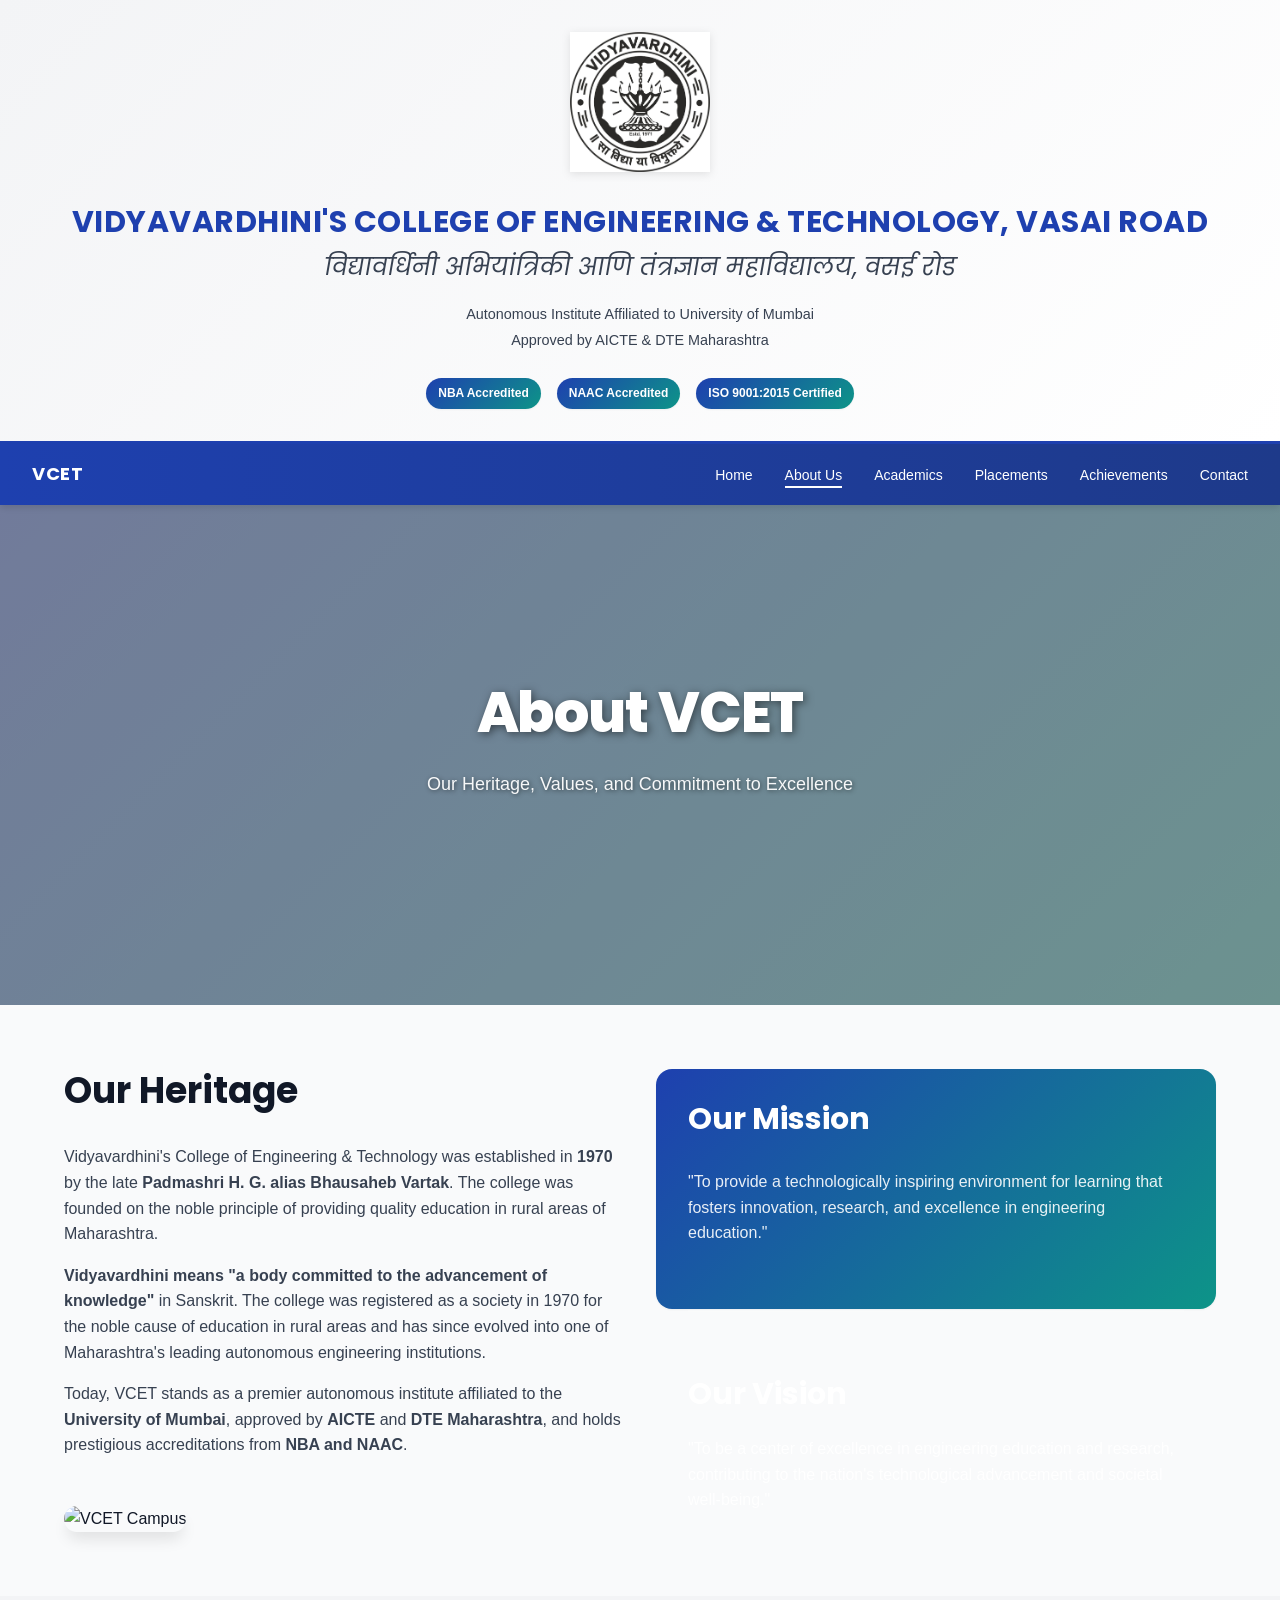
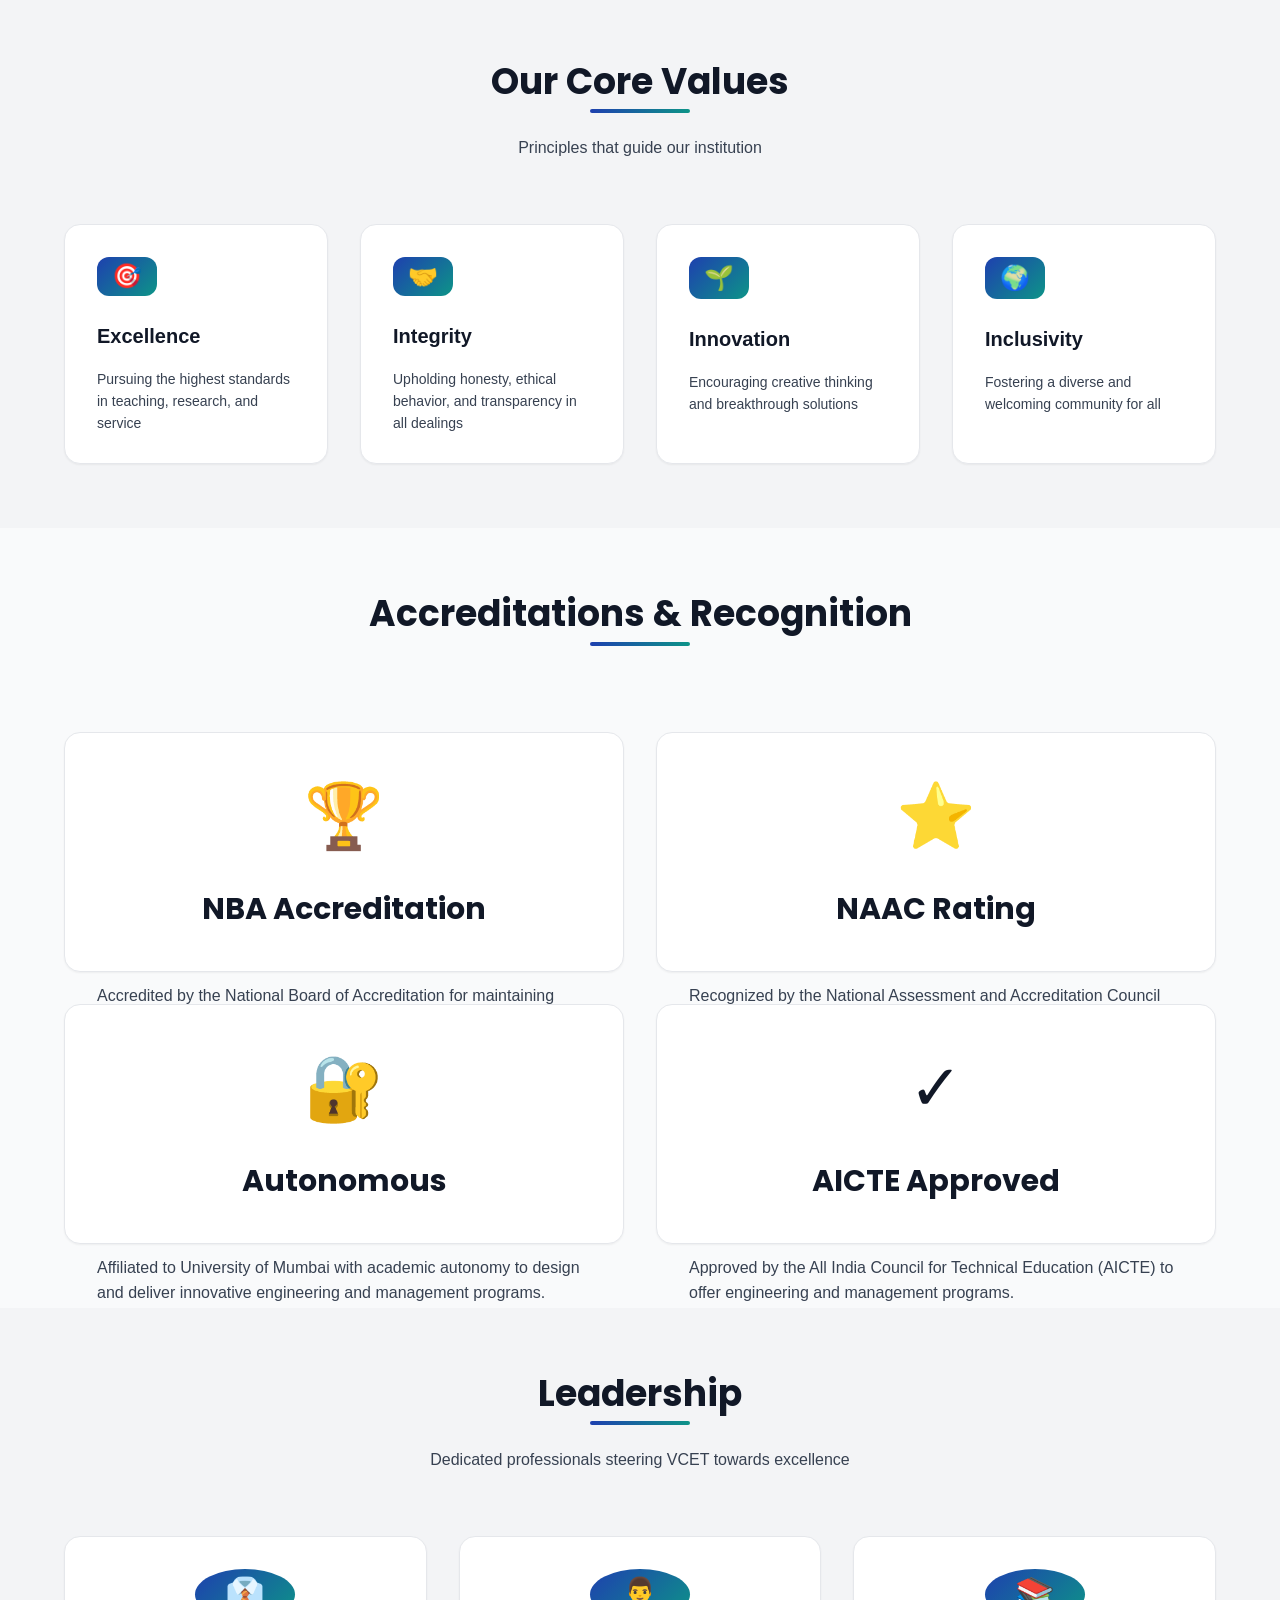
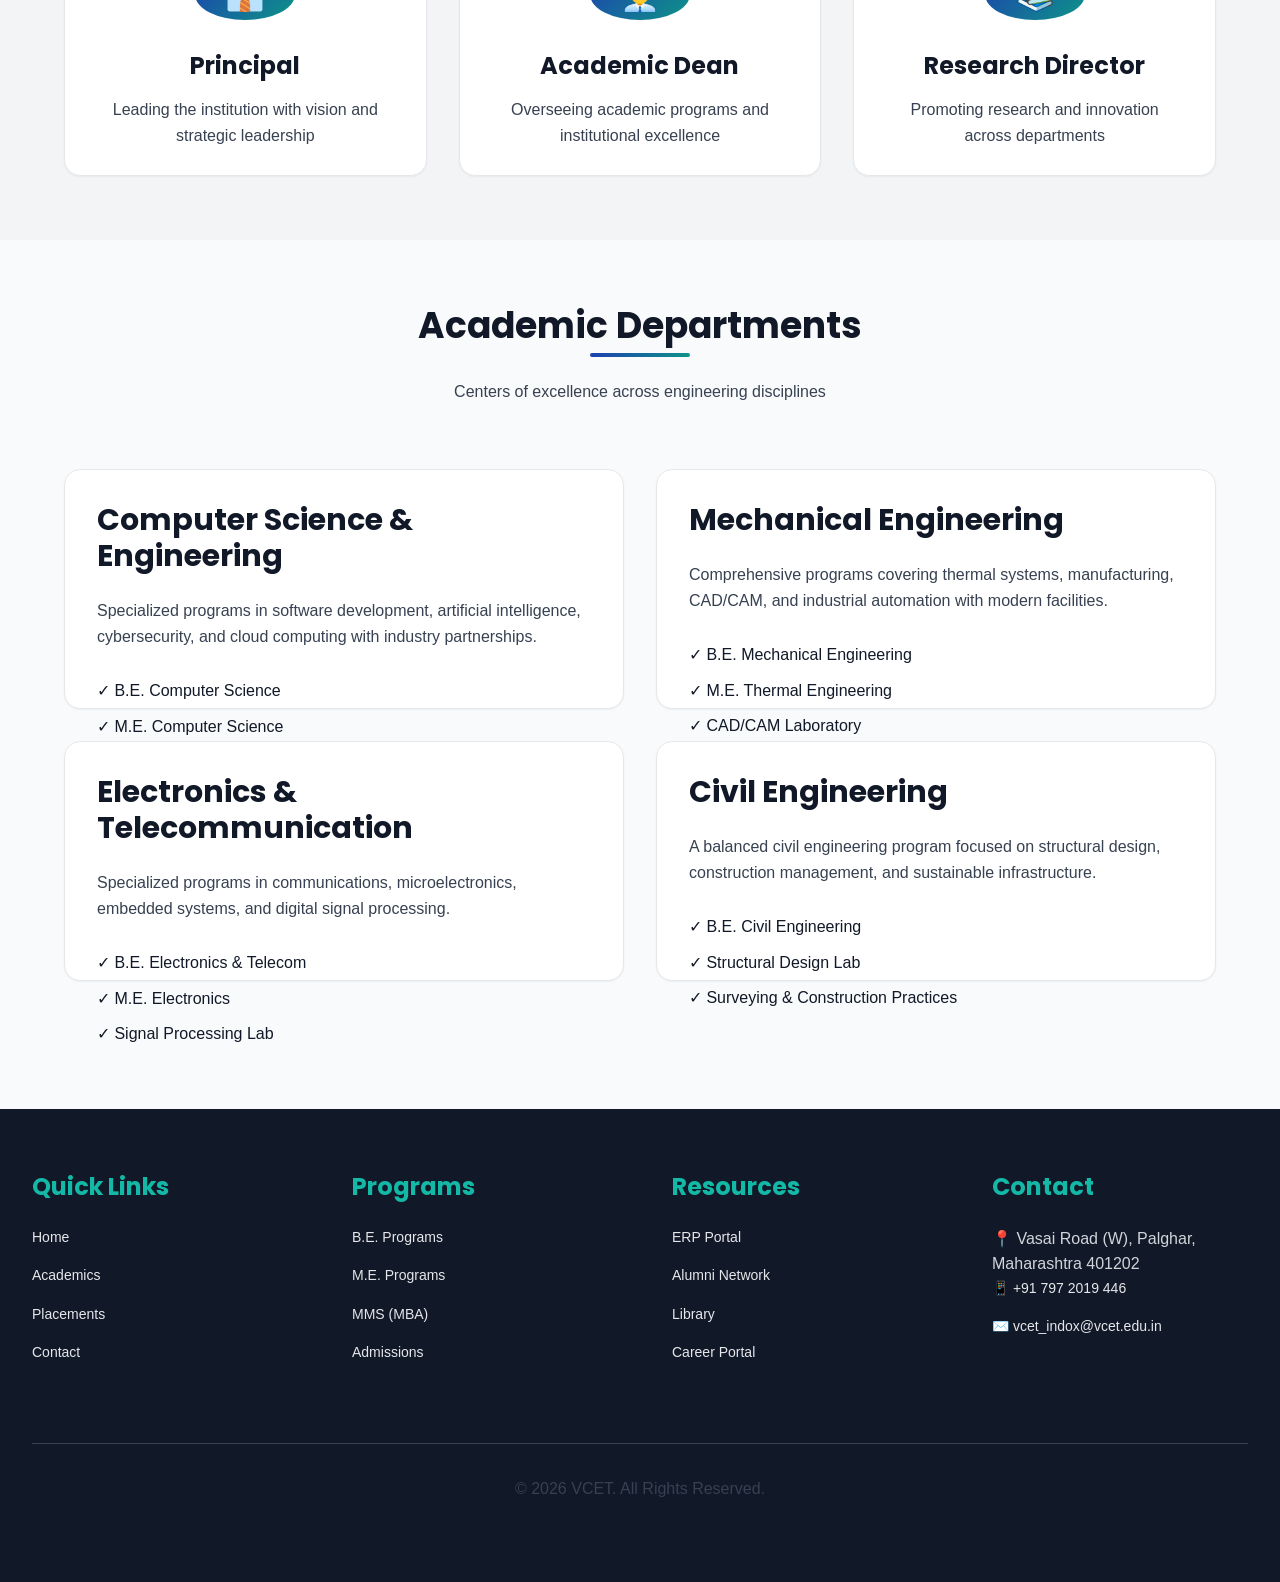
==== commit 5e3f4d49: "Update website files" ====
--- a/pages/about.html
+++ b/pages/about.html
@@ -121,7 +121,7 @@
       <div class="section-title">
         <h2>Accreditations & Recognition</h2>
       </div>
-      <div class="grid grid-4">
+      <div class="grid grid-2">
         <div class="card">
           <div style="text-align: center; margin-bottom: var(--spacing-lg);">
             <div style="font-size: 4rem; margin-bottom: var(--spacing-md);">🏆</div>
@@ -135,6 +135,13 @@
             <h3>NAAC Rating</h3>
           </div>
           <p>Recognized by the National Assessment and Accreditation Council (NAAC) for maintaining institutional quality and academic standards.</p>
+        </div>
+        <div class="card">
+          <div style="text-align: center; margin-bottom: var(--spacing-lg);">
+            <div style="font-size: 4rem; margin-bottom: var(--spacing-md);">🔐</div>
+            <h3>Autonomous</h3>
+          </div>
+          <p>Affiliated to University of Mumbai with academic autonomy to design and deliver innovative engineering and management programs.</p>
         </div>
         <div class="card">
           <div style="text-align: center; margin-bottom: var(--spacing-lg);">
@@ -210,12 +217,12 @@
           </ul>
         </div>
         <div class="card">
-          <h3>Instrumentation Engineering</h3>
-          <p style="margin-bottom: var(--spacing-md);">Advanced programs in process instrumentation, control systems, biomedical engineering, and automation.</p>
-          <ul style="list-style: none; padding-left: 0;">
-            <li style="padding: 5px 0;">✓ B.E. Instrumentation</li>
-            <li style="padding: 5px 0;">✓ M.E. Instrumentation</li>
-            <li style="padding: 5px 0;">✓ Control Systems Lab</li>
+          <h3>Civil Engineering</h3>
+          <p style="margin-bottom: var(--spacing-md);">A balanced civil engineering program focused on structural design, construction management, and sustainable infrastructure.</p>
+          <ul style="list-style: none; padding-left: 0;">
+            <li style="padding: 5px 0;">✓ B.E. Civil Engineering</li>
+            <li style="padding: 5px 0;">✓ Structural Design Lab</li>
+            <li style="padding: 5px 0;">✓ Surveying & Construction Practices</li>
           </ul>
         </div>
       </div>
--- a/assets/css/style.css
+++ b/assets/css/style.css
@@ -194,6 +194,47 @@
   color: white;
 }
 
+.hidden {
+  display: none !important;
+}
+
+.department-grid .department-card {
+  cursor: pointer;
+  transition: transform var(--transition-fast), box-shadow var(--transition-fast), border-color var(--transition-fast);
+  border: 1px solid transparent;
+}
+
+.department-grid .department-card:hover {
+  transform: translateY(-4px);
+  box-shadow: var(--shadow-lg);
+  border-color: var(--primary-light);
+}
+
+.facility-grid {
+  display: grid;
+  grid-template-columns: repeat(2, minmax(0, 1fr));
+  gap: var(--spacing-md);
+}
+
+.facility-card {
+  padding: var(--spacing-xl);
+  border-radius: var(--radius-xl);
+  background: linear-gradient(135deg, rgba(14, 16, 85, 0.95), rgba(6, 64, 99, 0.95));
+  color: white;
+  font-size: var(--text-lg);
+  font-weight: 700;
+  text-align: center;
+  box-shadow: var(--shadow-lg);
+  min-height: 100px;
+  display: flex;
+  align-items: center;
+  justify-content: center;
+}
+
+.facility-card:hover {
+  transform: translateY(-3px);
+}
+
 .btn-sm {
   padding: var(--spacing-xs) var(--spacing-md);
   font-size: var(--text-sm);
@@ -529,6 +570,10 @@
   box-shadow: var(--shadow-sm);
   transition: all var(--transition-base);
   border: 1px solid var(--neutral-200);
+  height: 240px;
+  display: flex;
+  flex-direction: column;
+  justify-content: space-between;
 }
 
 .card:hover {
@@ -568,18 +613,105 @@
 .grid {
   display: grid;
   gap: var(--spacing-lg);
+  align-items: start;
 }
 
 .grid-2 {
-  grid-template-columns: repeat(auto-fit, minmax(300px, 1fr));
+  grid-template-columns: repeat(2, 1fr);
+  grid-auto-rows: 1fr;
 }
 
 .grid-3 {
-  grid-template-columns: repeat(auto-fit, minmax(280px, 1fr));
+  grid-template-columns: repeat(3, 1fr);
+}
+
+.course-tabs {
+  background: var(--neutral-100);
+  border-radius: var(--radius-xl);
+  padding: var(--spacing-lg);
+  border: 1px solid var(--neutral-200);
+}
+
+.tab-list {
+  display: flex;
+  flex-wrap: wrap;
+  gap: var(--spacing-sm);
+  justify-content: center;
+  margin-bottom: var(--spacing-lg);
+}
+
+.tab {
+  border: 1px solid var(--neutral-300);
+  background: white;
+  color: var(--neutral-700);
+  padding: 0.85rem 1.15rem;
+  border-radius: 999px;
+  cursor: pointer;
+  transition: all var(--transition-fast);
+  min-width: 180px;
+  text-align: center;
+  font-weight: 600;
+}
+
+.tab:hover {
+  border-color: var(--primary);
+}
+
+.tab.active {
+  background: linear-gradient(135deg, var(--primary), var(--secondary));
+  border-color: transparent;
+  color: white;
+  box-shadow: var(--shadow-sm);
+}
+
+.tab-panel {
+  display: none;
+  background: white;
+  border-radius: var(--radius-xl);
+  padding: var(--spacing-lg);
+  box-shadow: var(--shadow-sm);
+  border: 1px solid var(--neutral-200);
+}
+
+.tab-panel.active {
+  display: block;
+}
+
+.tab-panel h3 {
+  margin-top: 0;
+}
+
+.tab-panel ul {
+  list-style: none;
+  padding-left: 0;
+  margin-top: var(--spacing-md);
+}
+
+.tab-panel ul li {
+  padding: 0.35rem 0;
+  color: var(--neutral-700);
+}
+
+.about-right {
+  display: flex;
+  flex-direction: column;
+  gap: var(--spacing-lg);
+}
+
+.about-image img {
+  display: block;
+  width: 100%;
+  border-radius: var(--radius-xl);
 }
 
 .grid-4 {
-  grid-template-columns: repeat(auto-fit, minmax(250px, 1fr));
+  grid-template-columns: repeat(4, 1fr);
+}
+
+@media (max-width: 1024px) {
+  .grid-4 {
+    grid-template-columns: repeat(2, 1fr);
+  }
 }
 
 @media (max-width: 768px) {
